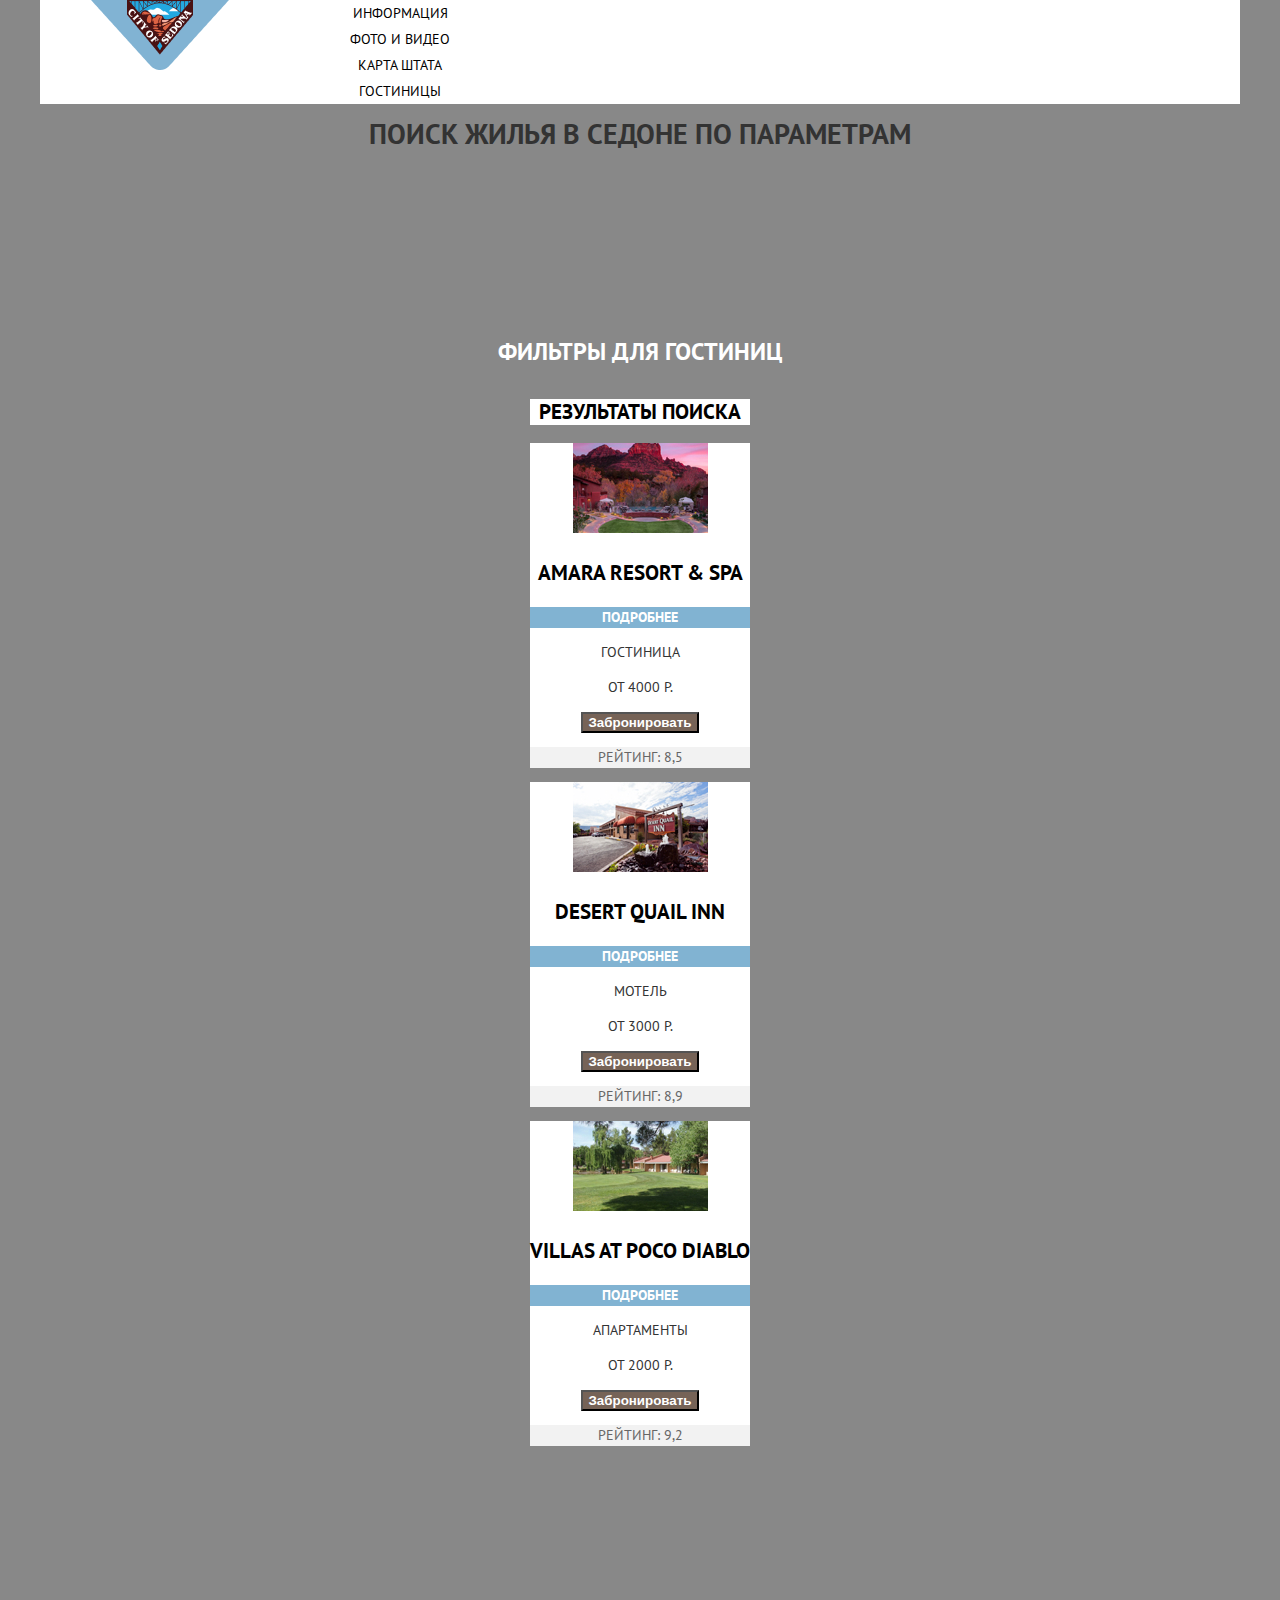
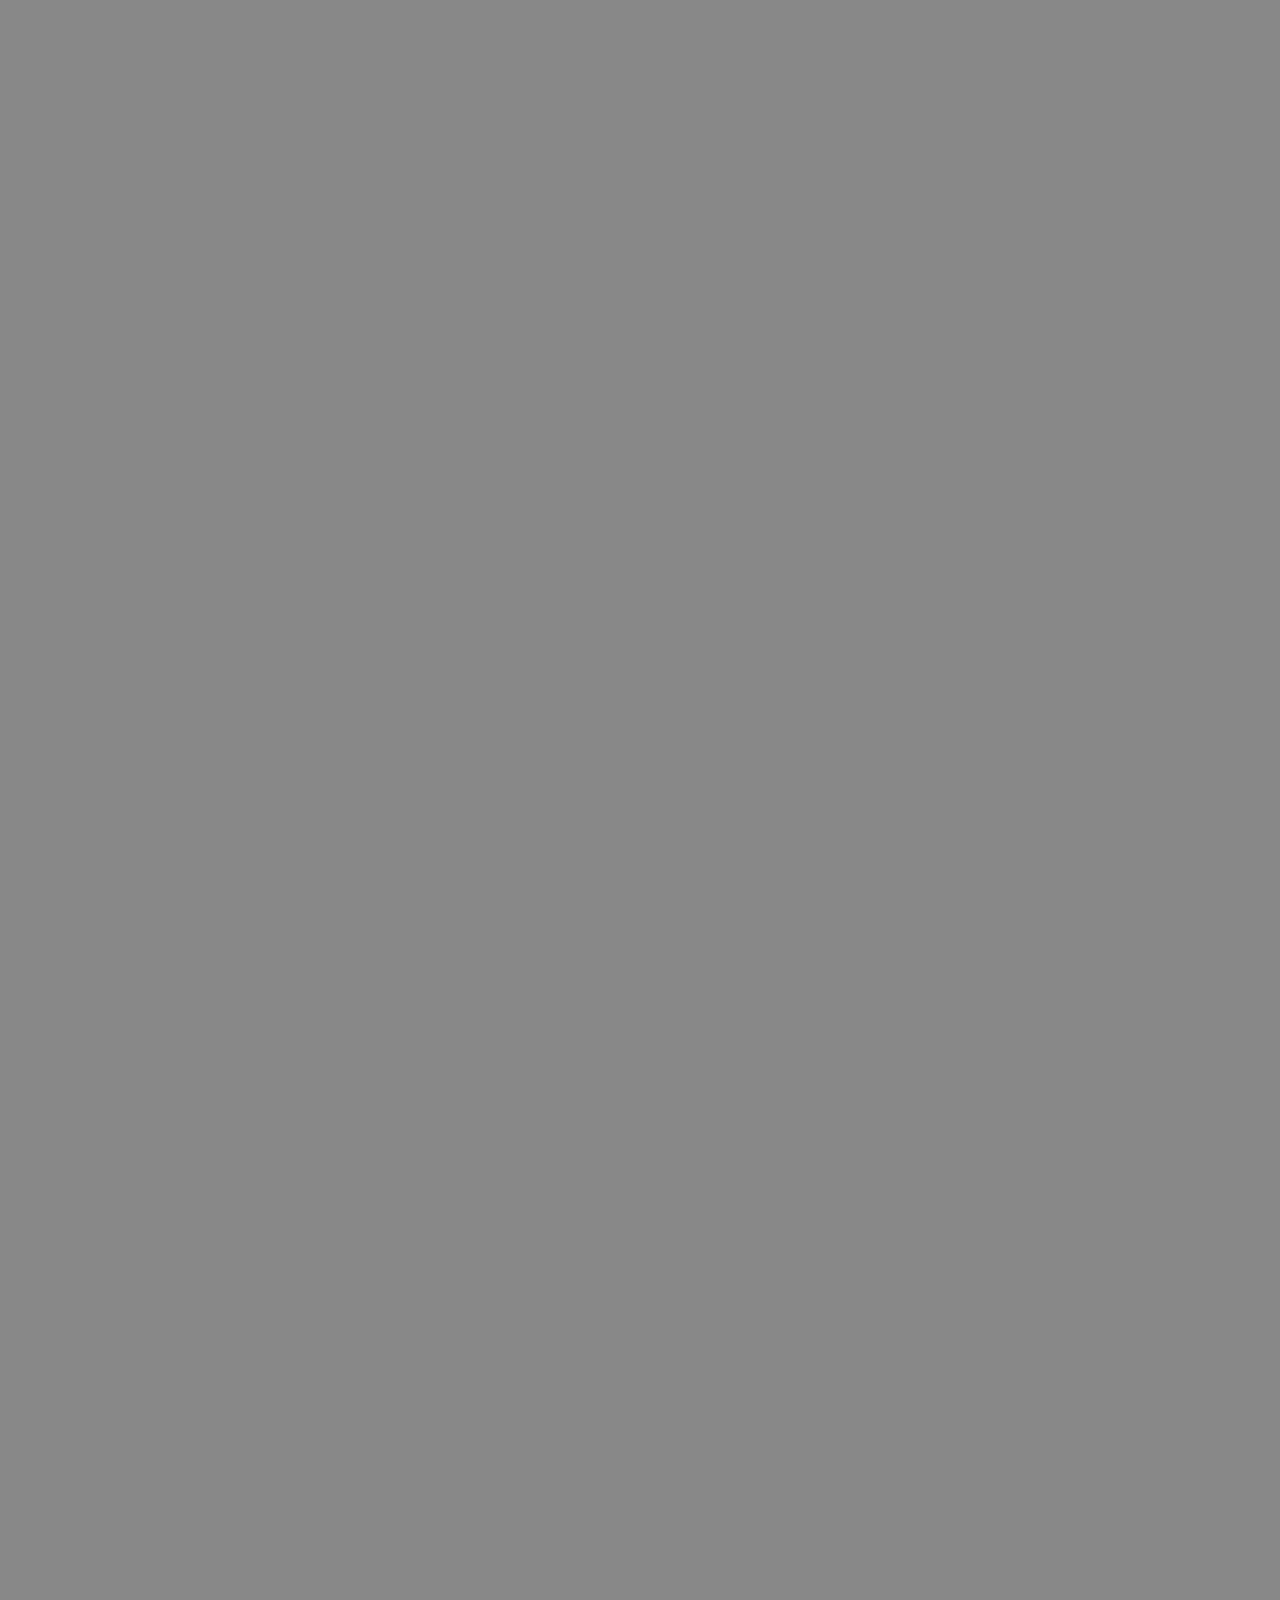
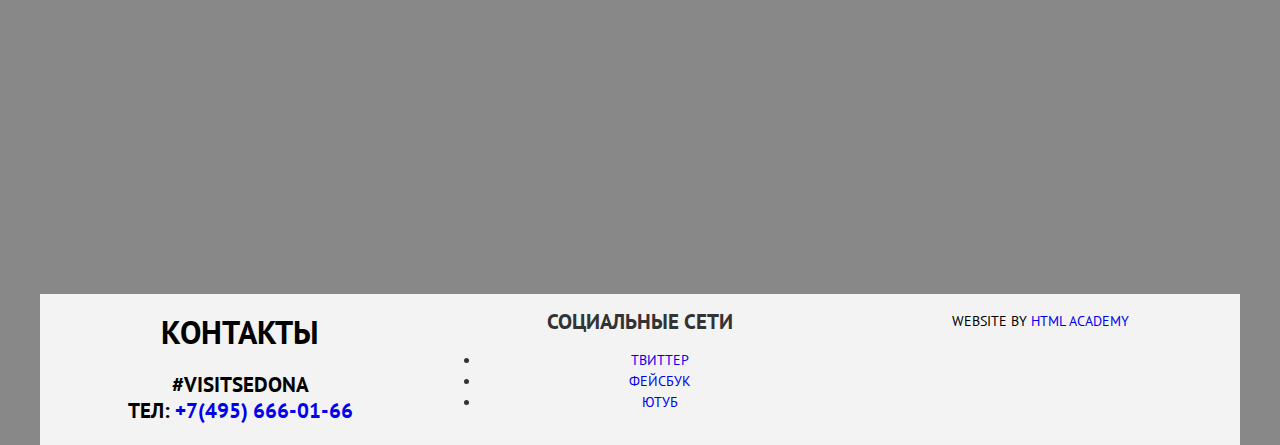
==== hotels.html @ 95eed1f7 "Поправил" ====
<!DOCTYPE html>
<html class="page" lang="ru">
  <head>
    <meta charset="utf-8">
    <title>Седона: поиск жилья.</title>
    <link rel="stylesheet" href="https://fonts.googleapis.com/css2?family=PT+Sans:wght@400;700&display=swap">
    <link rel="stylesheet" href="css/style.css">
  </head>
  <body class="page-body">
    <header class="main-header">
      <nav class="main-navigation">
        <a href="index.html" class="main-header-logo">
          <img src="img/logo.png" width="138" height="70" alt="Логотип города Седона">
        </a>
        <ul class="site-navigation">
          <li><a href="blank.html">Информация</a></li>
          <li><a href="blank.html">Фото и видео</a></li>
          <li><a href="blank.html">Карта штата</a></li>
          <li><a href="hotels.html">Гостиницы</a></li>
        </ul>
      </nav>
    </header>
    <main class="container main-hotels">
      <h1>Поиск жилья в Седоне по параметрам</h1>
      <section class="filters">
        <h2>Фильтры для гостиниц</h2>
      </section>
      <section class="results">
        <h2>Результаты поиска</h2>
        <ul class="results-list">
          <li class="results-item">
            <img src="img/Amara-Resort.jpg" width="135" height="90" alt="Гостиница Amara Resort & Spa">
            <a href="">
              <h3 class="hotel-title">Amara Resort & Spa</h3>
              <p class="hotel-description">Подробнее</p>
            </a>
            <p class="hotel-type">Гостиница</p>
            <p class="price-from">От 4000 Р.</p>
            <button type="button" class="button-reserve">Забронировать</button>
            <p class="hotel-rating">Рейтинг: 8,5</p>
          </li>
          <li class="results-item">
            <img src="img/Desert-Quail-Inn.jpg" width="135" height="90" alt="Мотель Desert Quail Inn">
            <a href="">
              <h3 class="hotel-title">Desert Quail Inn</h3>
              <p class="hotel-description">Подробнее</p>
            </a>
            <p class="hotel-type">Мотель</p>
            <p class="price-from">От 3000 Р.</p>
            <button type="button" class="button-reserve">Забронировать</button>
            <p class="hotel-rating">Рейтинг: 8,9</p>
          </li>
          <li class="results-item">
            <img src="img/Villas-at-Poco-Diablo.jpg" width="135" height="90" alt="Апартаменты Villas at Poco Diablo">
            <a href="">
              <h3 class="hotel-title">Villas at Poco Diablo</h3>
              <p class="hotel-description">Подробнее</p>
            </a>
            <p class="hotel-type">Апартаменты</p>
            <p class="price-from">От 2000 Р.</p>
            <button type="button" class="button-reserve">Забронировать</button>
            <p class="hotel-rating">Рейтинг: 9,2</p>
          </li>
        </ul>
      </section>
    </main>
    <footer class="main-footer">
      <section class="contacts">
        <h2>Контакты</h2>
        <p>#visitSEDONA<br>
          ТЕЛ: <a class="contacts-phone" href="tel:+74956660166">+7(495) 666-01-66</a>
        </p>
      </section>
      <section class="footer-social">
        <h2>Социальные сети</h2>
          <ul>
              <li>
                <a class="social-button" href="blank.html">Твиттер</a>
              </li>
              <li>
                <a class="social-button" href="blank.html">Фейсбук</a>
              </li>
              <li>
                <a class="social-button" href="blank.html">Ютуб</a>
              </li>
          </ul>
        </section>
          <p class="footer-copyright">
            Website by <a href="https://htmlacademy.ru">HTML Academy</a>
          </p>
    </footer>
  </body>
</html>
---- css/style.css ----
/* Variables */

:root {
  --basic-white: #FFFFFF;
  --basic-black: #000000;
  --black-text: #333333;
  --basic-blue: #81B3D2;
  --basic-grey: #EEEEEE;
  --background-grey: #888888;
  --basic-brown: #766357;
  --brown-tagline: #766458;
  --grey-rating: #F2F2F2;
  --basic-grey: #666666;
  --footer-background: rgba(255, 255, 255, 0.9);
	}

body {
  min-width: 1280px;
  margin: 0;
  padding: 0;
  font-family: "PT Sans", Arial, sans-serif;
  font-size: 14px;
  line-height: 21px;
  font-weight: 400;
  color: var(--black-text);
  text-transform: uppercase;
  background-color: var(--background-grey);
  text-align: center;
 }

a {
  text-decoration: none;
}

img {
  max-width: 100%;
  height: auto;
}
.page{
	height: 100%;
}

.page-body {
  min-height: 100%;
  display: grid;
  grid-template-rows: min-content 1fr min-content;
  align-content: start;
}

.main-navigation {
	display: grid;
	grid-template-columns: 1fr 1fr 1fr 1fr 1fr;
}

.main-header-logo {
	justify-self: center;
}

.site-navigation  {
	margin: 0;
  padding: 0;
  font-size: 14px;
  line-height: 26px;
  color: var(--basic-black);
  background-color: transparent;
  list-style: none;
}

.main-header {
  background-color: var(--basic-white);
  width: 1200px;
  margin: 0 auto;
  }

.site-navigation a {
	color: var(--basic-black);
}

.container {
	width: 1200px;
	margin: 0 auto;
	padding: 0 40px;
}

.site-description {
 	display: grid;
  	grid-template-rows: 507px 216px;
  }

.site-description h2 {
  	background-image: url("img/background-photo.jpg");
  }

.site-description p {
	line-height: 26px;
	background-color: var(--basic-white);
	margin: 0;
}

.site-description-1 {
	font-weight: bold;
	font-size: 21px;
	line-height: 26px;
	color: var(--basic-black);
}

.features-list {
	display: grid;
	grid-template-columns: 1fr 1fr 1fr;
	grid-template-rows:
	256px
	256px
	256px;
	margin: 0;
  	padding: 0;
  	list-style: none;
}

.item-blue-img1 {
	background-image: url("img/image-features-1.jpg");
  	grid-column-start: 2;
  	grid-column-end: 4;
  }

.item-blue-img2 {
	background-image: url("img/image-features-2.jpg");
	grid-column-start: 1;
  	grid-column-end: 3;
}

.features-item h3 {
	font-weight: bold;
	font-size: 21px;
	line-height: 21px;	
}

.item-blue {
	color: var(--basic-white);
	background-color: var(--basic-blue);
}

.item-grey {
	color: var(--black-text);
	background-color: var(--basic-grey);	
}

.item-grey h3 {
	color: var(--basic-black);
}

.advices-list {
	display: grid;
	grid-template-columns: 1fr 1fr 1fr;
	grid-template-rows: 330px;
	margin: 0;
  	padding: 0;
	list-style: none;
}
.advices-item h3 {
	font-weight: bold;
	font-size: 21px;
	line-height: 21px;
	color: var(--basic-black);
}

.advices {
	background-color: var(--basic-white);
}

.social-list {
	margin: 0;
  	padding: 0;
	list-style: none;
}

.search-hotel-title {
	font-weight: bold;
	font-size: 30px;
	line-height: 24px;
	color: var(--basic-black);
}

.search-hotel p {
	line-height: 24px;
	color: var(--basic-black);
}

.search-hotel {
	background-color: var(--basic-white);
}

.button {
	font-weight: bold;
	font-size: 21px;
	line-height: 26px;
	color: var(--basic-white);
	background-color: var(--basic-brown);
}

.main-footer {
	display: grid;
	grid-template-columns: 1fr 1fr 1fr;
	background-color: var(--footer-background);
	width: 1200px;
	margin: 0 auto;
	}

.contacts {
	font-weight: bold;
	font-size: 21px;
	line-height: 26px;
	color: var(--basic-black);
}

.footer-copyright {
	line-height: 26px;
	color: var(--basic-black);
}

.main-hotels {
	display: grid;
	grid-template-rows: 217px 1fr;
}

.filters {
	font-weight: bold;
	font-size: 16px;
	color: var(--basic-white);
	background-image: url("img/background-hotels.jpg");
}

.hotel-title {
	font-weight: bold;
	font-size: 21px;
	line-height: 26px;
	color: var(--basic-black);
}

.hotel-description {
	font-weight: 700;
  	color: var(--basic-white);
  	background-color: var(--basic-blue);
}

.button-reserve {
	font-weight: 700;
  	color: var(--basic-white);
  	background-color: var(--basic-brown);
}

.hotel-rating {
	color: var(--basic-grey);
  	background-color: var(--grey-rating);
}

.results {
	display: grid;
	grid-template-rows: min-content 1fr 1fr 1fr;
	margin: 0 auto;
	padding: 0;
}

.results h2 {
	font-weight: bold;
	font-size: 21px;
	line-height: 26px;
	color: var(--basic-black);
	background-color: var(--basic-white);
}

.results-list {
	list-style: none;
	margin: 0;
	padding: 0;
}

.results-item {
	background-color: var(--basic-white);
}
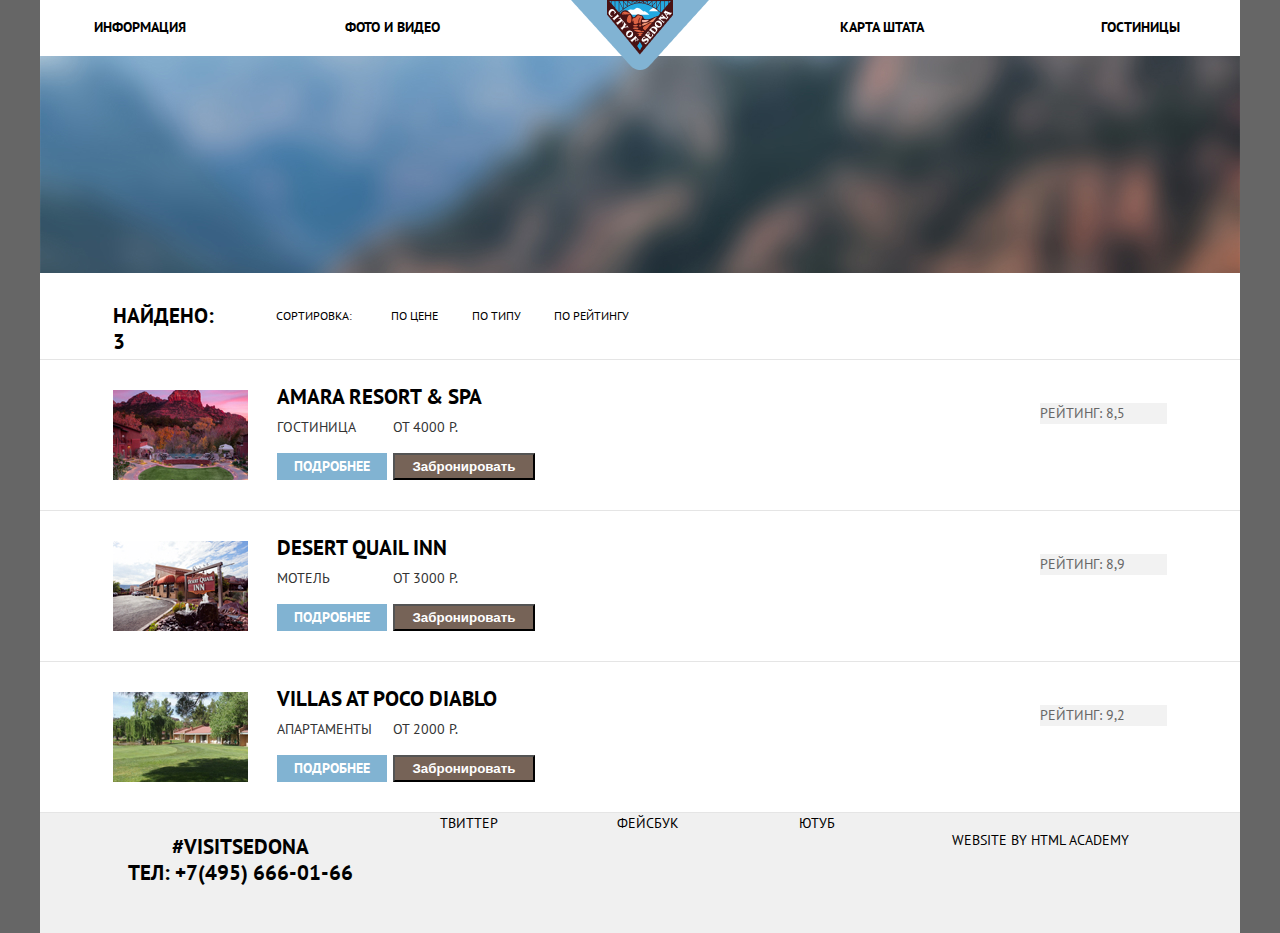
==== commit 2f8a6676: "Сетка на флексах для внутренней страницы" ====
--- a/hotels.html
+++ b/hotels.html
@@ -21,59 +21,84 @@
       </nav>
     </header>
     <main class="container main-hotels">
-      <h1>Поиск жилья в Седоне по параметрам</h1>
+      <h1 class="visually-hidden">Поиск жилья в Седоне по параметрам</h1>
       <section class="filters">
-        <h2>Фильтры для гостиниц</h2>
+        <h2 class="visually-hidden">Фильтры для гостиниц</h2>
       </section>
       <section class="results">
-        <h2>Результаты поиска</h2>
+        <h2 class="visually-hidden">Результаты поиска</h2>
+        <h3>Найдено: 3</h3>
+        <p class="sorting">Сортировка:</p>
+        <p class="sort-by-price">По цене</p>
+        <p class="sort-by-type">По типу</p>
+        <p class="sort-by-rating">По рейтингу</p>
+      </section>
+      <section>
         <ul class="results-list">
           <li class="results-item">
+            <div class="results-item-content">
             <img src="img/Amara-Resort.jpg" width="135" height="90" alt="Гостиница Amara Resort & Spa">
-            <a href="">
-              <h3 class="hotel-title">Amara Resort & Spa</h3>
-              <p class="hotel-description">Подробнее</p>
-            </a>
+            <div class="results-item-content-mini">
+            <h3 class="hotel-title">Amara Resort & Spa</h3>
             <p class="hotel-type">Гостиница</p>
             <p class="price-from">От 4000 Р.</p>
+            <a href="">
+             <p class="hotel-description">Подробнее</p>
+            </a>
             <button type="button" class="button-reserve">Забронировать</button>
-            <p class="hotel-rating">Рейтинг: 8,5</p>
+            </div>
+            </div>
+            <div class="hotel-rating">
+            <p>Рейтинг: 8,5</p>
+            </div>
           </li>
           <li class="results-item">
+            <div class="results-item-content">
             <img src="img/Desert-Quail-Inn.jpg" width="135" height="90" alt="Мотель Desert Quail Inn">
-            <a href="">
-              <h3 class="hotel-title">Desert Quail Inn</h3>
-              <p class="hotel-description">Подробнее</p>
-            </a>
+            <div class="results-item-content-mini">
+            <h3 class="hotel-title">Desert Quail Inn</h3>
             <p class="hotel-type">Мотель</p>
             <p class="price-from">От 3000 Р.</p>
+            <a href="">
+             <p class="hotel-description">Подробнее</p>
+            </a>
             <button type="button" class="button-reserve">Забронировать</button>
-            <p class="hotel-rating">Рейтинг: 8,9</p>
+            </div>
+            </div>
+            <div class="hotel-rating">
+            <p>Рейтинг: 8,9</p>
+            </div>
           </li>
           <li class="results-item">
+            <div class="results-item-content">
             <img src="img/Villas-at-Poco-Diablo.jpg" width="135" height="90" alt="Апартаменты Villas at Poco Diablo">
-            <a href="">
-              <h3 class="hotel-title">Villas at Poco Diablo</h3>
-              <p class="hotel-description">Подробнее</p>
-            </a>
+            <div class="results-item-content-mini">
+            <h3 class="hotel-title">Villas at Poco Diablo</h3>
             <p class="hotel-type">Апартаменты</p>
             <p class="price-from">От 2000 Р.</p>
+            <a href="">
+             <p class="hotel-description">Подробнее</p>
+            </a>
             <button type="button" class="button-reserve">Забронировать</button>
-            <p class="hotel-rating">Рейтинг: 9,2</p>
+            </div>
+            </div>
+            <div class="hotel-rating">
+            <p>Рейтинг: 9,2</p>
+            </div>
           </li>
         </ul>
       </section>
     </main>
     <footer class="main-footer">
       <section class="contacts">
-        <h2>Контакты</h2>
+        <h2 class="visually-hidden">Контакты</h2>
         <p>#visitSEDONA<br>
           ТЕЛ: <a class="contacts-phone" href="tel:+74956660166">+7(495) 666-01-66</a>
         </p>
       </section>
       <section class="footer-social">
-        <h2>Социальные сети</h2>
-          <ul>
+        <h2 class="visually-hidden">Социальные сети</h2>
+          <ul class="social-list">
               <li>
                 <a class="social-button" href="blank.html">Твиттер</a>
               </li>
--- a/css/style.css
+++ b/css/style.css
@@ -24,12 +24,13 @@
   font-weight: 400;
   color: var(--black-text);
   text-transform: uppercase;
-  background-color: var(--background-grey);
+  background-color: var(--basic-grey);
   text-align: center;
  }
 
 a {
   text-decoration: none;
+  color: var(--basic-black);
 }
 
 img {
@@ -43,20 +44,26 @@
 .page-body {
   min-height: 100%;
   display: grid;
-  grid-template-rows: min-content 1fr min-content;
+  grid-template-rows: 56px 1fr 120px;
   align-content: start;
 }
 
 .main-navigation {
-	display: grid;
-	grid-template-columns: 1fr 1fr 1fr 1fr 1fr;
-}
-
+	display: flex;
+	flex-direction: column;
+}
 .main-header-logo {
-	justify-self: center;
+	margin-top: -56px;
+	order: 1;
+	align-self: center;
+	z-index: 1;
 }
 
 .site-navigation  {
+	display: flex;
+	justify-content: space-between;
+	align-items: center;
+	flex-wrap: wrap;
 	margin: 0;
   padding: 0;
   font-size: 14px;
@@ -73,23 +80,46 @@
   }
 
 .site-navigation a {
-	color: var(--basic-black);
+	font-weight: 700;
+	color: var(--basic-black);
+}
+
+
+.site-navigation li {
+width: 200px;
+padding-top: 14px;
+padding-bottom: 16px;
+margin: 0;
+}
+
+.site-navigation li:nth-child(2) {
+	margin-right: auto;
+	text-align: right;
+}
+
+.site-navigation li:nth-child(3) {
+	margin-left: auto;
+	text-align: left;
 }
 
 .container {
 	width: 1200px;
 	margin: 0 auto;
 	padding: 0 40px;
+}
+
+.container-features-advices {
+	display: flex;
+	flex-direction: column;
+	margin: 0 auto;
+	padding: 0;
 }
 
 .site-description {
  	display: grid;
   	grid-template-rows: 507px 216px;
-  }
-
-.site-description h2 {
-  	background-image: url("img/background-photo.jpg");
-  }
+  	background-image: url("../img/background-photo.jpg");
+ }
 
 .site-description p {
 	line-height: 26px;
@@ -105,57 +135,93 @@
 }
 
 .features-list {
+	display: flex;
+	flex-wrap: wrap;
+	margin: 0 auto;
+  	padding: 0;
+  	list-style: none;
+ }
+
+.features-item h3 {
+	font-weight: bold;
+	font-size: 21px;
+	line-height: 21px;	
+}
+
+.item-blue-1 {
+	height: 256px;
+	width: 1200px;
 	display: grid;
 	grid-template-columns: 1fr 1fr 1fr;
-	grid-template-rows:
-	256px
-	256px
-	256px;
-	margin: 0;
-  	padding: 0;
-  	list-style: none;
-}
-
-.item-blue-img1 {
-	background-image: url("img/image-features-1.jpg");
-  	grid-column-start: 2;
-  	grid-column-end: 4;
-  }
-
-.item-blue-img2 {
-	background-image: url("img/image-features-2.jpg");
-	grid-column-start: 1;
-  	grid-column-end: 3;
-}
-
-.features-item h3 {
-	font-weight: bold;
-	font-size: 21px;
-	line-height: 21px;	
-}
-
-.item-blue {
 	color: var(--basic-white);
 	background-color: var(--basic-blue);
-}
-
-.item-grey {
-	color: var(--black-text);
-	background-color: var(--basic-grey);	
-}
-
-.item-grey h3 {
-	color: var(--basic-black);
-}
-
-.advices-list {
+	background-image: url(../img/image-features-1.jpg);
+	background-position: center right;
+	background-size: 800px 256px;
+	background-repeat: no-repeat;
+	background-color: var(--basic-blue);
+	margin-bottom: 330px;
+}
+
+.item-blue-1 p {
+	grid-column-start: 1;
+	grid-column-end: 2;
+}
+
+.item-blue-1 h3 {
+	grid-column-start: 1;
+	grid-column-end: 2;
+}
+
+.item-blue-2 {
+	height: 256px;
+	width: 1200px;
 	display: grid;
 	grid-template-columns: 1fr 1fr 1fr;
-	grid-template-rows: 330px;
+	color: var(--basic-white);
+	background-color: var(--basic-blue);
+	background-image: url(../img/image-features-2.jpg);
+	background-position: center left;
+	background-size: 800px 256px;
+	background-repeat: no-repeat;
+	background-color: var(--basic-blue);
+}
+
+.item-blue-2 p {
+	grid-column-start: 3;
+	grid-column-end: 4;
+}
+
+.item-blue-2 h3 {
+	grid-column-start: 3;
+	grid-column-end: 4;
+}
+
+.item-grey {
+	width: 400px;
+	height: 256px;
+	color: var(--black-text);
+	background-color: var(--basic-grey);
+	margin: 0 auto;	
+}
+
+.item-grey h3 {
+	color: var(--basic-black);
+}
+
+.advices-list {
+	display: flex;
 	margin: 0;
   	padding: 0;
 	list-style: none;
 }
+
+.advices-list li {
+	width: 400px;
+	height: 330px;
+	margin: 0;
+	padding: 0;
+}
 .advices-item h3 {
 	font-weight: bold;
 	font-size: 21px;
@@ -165,12 +231,8 @@
 
 .advices {
 	background-color: var(--basic-white);
-}
-
-.social-list {
-	margin: 0;
-  	padding: 0;
-	list-style: none;
+	margin-top: -842px;
+	margin-bottom: 512px;
 }
 
 .search-hotel-title {
@@ -183,6 +245,7 @@
 .search-hotel p {
 	line-height: 24px;
 	color: var(--basic-black);
+	margin: 0 auto;
 }
 
 .search-hotel {
@@ -212,68 +275,209 @@
 	color: var(--basic-black);
 }
 
+.social-list {
+	display: flex;
+	justify-content: space-between;
+	align-items: center;
+	margin: 0;
+  	padding: 0;
+	list-style: none;
+}
+
+.social-list li {
+	width: 46px;
+	height: 48px;
+}
+
 .footer-copyright {
 	line-height: 26px;
 	color: var(--basic-black);
 }
 
 .main-hotels {
-	display: grid;
-	grid-template-rows: 217px 1fr;
+	display: flex;
+	flex-direction: column;
+	width: 100%
+	height: auto;
+	margin: 0 auto;
+	padding: 0; 
+	text-align: left;
 }
 
 .filters {
+	width: 1200px;
+	height: 217px;
 	font-weight: bold;
 	font-size: 16px;
 	color: var(--basic-white);
-	background-image: url("img/background-hotels.jpg");
+	background-image: url(../img/background-hotels.jpg);
+	}
+
+.results {
+	width: 1200px;
+	height: 86px;
+	display: flex;
+	border-bottom: 1px solid #E5E5E5;
+	align-items: center;
+	color: var(--basic-black);
+	background-color: var(--basic-white);
 }
 
 .hotel-title {
-	font-weight: bold;
-	font-size: 21px;
-	line-height: 26px;
-	color: var(--basic-black);
+	height: 26px;
+	width: 258px;
+	margin-bottom: 7px;
+	margin-top: 0px;
+	font-weight: bold;
+	font-size: 21px;
+	line-height: 26px;
+	color: var(--basic-black);
+}
+
+.hotel-type {
+	width: 110px;
+	height: 21px;
+	margin-top: 0px;
+	margin-bottom: 15.5px;
+}
+
+.price-from {
+	width: 142px;
+	height: 21px;
+	margin-top: 0px;
+	margin-bottom: 15.5px;
 }
 
 .hotel-description {
+	width: 110px;
+	height: 27px;
+	margin-top: 0px;
+	margin-bottom: 0px;
 	font-weight: 700;
   	color: var(--basic-white);
   	background-color: var(--basic-blue);
-}
+  	text-align: center;
+  	line-height: 27px;
+  }
 
 .button-reserve {
+	width: 142px;
+	height: 27px;
+	margin-top: 0px;
+	margin-bottom: 0px;
 	font-weight: 700;
   	color: var(--basic-white);
   	background-color: var(--basic-brown);
 }
 
-.hotel-rating {
+.hotel-rating p {
+	margin-right: 0;
+	margin-bottom: 0;
 	color: var(--basic-grey);
   	background-color: var(--grey-rating);
 }
 
-.results {
-	display: grid;
-	grid-template-rows: min-content 1fr 1fr 1fr;
+.results h3 {
+	width: 117px;
+	height: 26px;
+	font-weight: 700;
+	font-size: 21px;
+	line-height: 26px;
+	margin-left: 73px;
+	margin-right: 46px;
+	color: var(--basic-black);
+	background-color: var(--basic-white); 
+}
+
+.results p {
+	font-weight: 400;
+	font-size: 12px;
+	line-height: 18px;
+	color: var(--basic-black);
+	background-color: var(--basic-white);
+}
+
+.sorting {
+	width: 75px;
+	height: 18px;
+	margin-right: 40px; 
+}
+
+.sort-by-price {
+	width: 49px;
+	height: 18px;
+	margin-right: 32px; 
+}
+
+.sort-by-type {
+	width: 49px;
+	height: 18px;
+	margin-right: 33px;
+}
+
+.sort-by-rating {
+	width: 76px;
+	height: 18px;
+}
+
+.results-list {
+	display: flex;
+	flex-direction: column;
+	list-style: none;
+	width: 1200px;
 	margin: 0 auto;
 	padding: 0;
 }
 
-.results h2 {
-	font-weight: bold;
-	font-size: 21px;
-	line-height: 26px;
-	color: var(--basic-black);
-	background-color: var(--basic-white);
-}
-
-.results-list {
-	list-style: none;
+.results-item {
+	display: flex;
+	justify-content: space-between;
+	align-items: flex-end;
+	width: 100%;
+	height: 150px;
+	flex-wrap: wrap;
+	background-color: var(--basic-white);
+	border-bottom: 1px solid #E5E5E5;
 	margin: 0;
 	padding: 0;
 }
 
-.results-item {
-	background-color: var(--basic-white);
-}+.results-item-content {
+	width: 422px;
+	height: 96.5px;
+	margin-bottom: 30px;
+	margin-left: 73px;
+	display: flex;
+	justify-content: space-between;
+	align-items: flex-end;
+}
+
+.results-item-content img {
+	width: 135px;
+	height: 90px;
+	margin-bottom: 0px;
+}
+
+.hotel-rating {
+	width: 127px;
+	height: 91px;
+	margin-right: 73px;
+	margin-bottom: 30px;
+}
+
+.results-item-content-mini {
+	display: flex;
+	flex-wrap: wrap;
+	justify-content: space-between;
+	width: 258px;
+	height: 96.5px;
+	margin-bottom: 0px;
+}
+
+.visually-hidden {
+  position: absolute;
+  clip: rect(0 0 0 0);
+  width: 1px;
+  height: 1px;
+  margin: -1px;
+ }